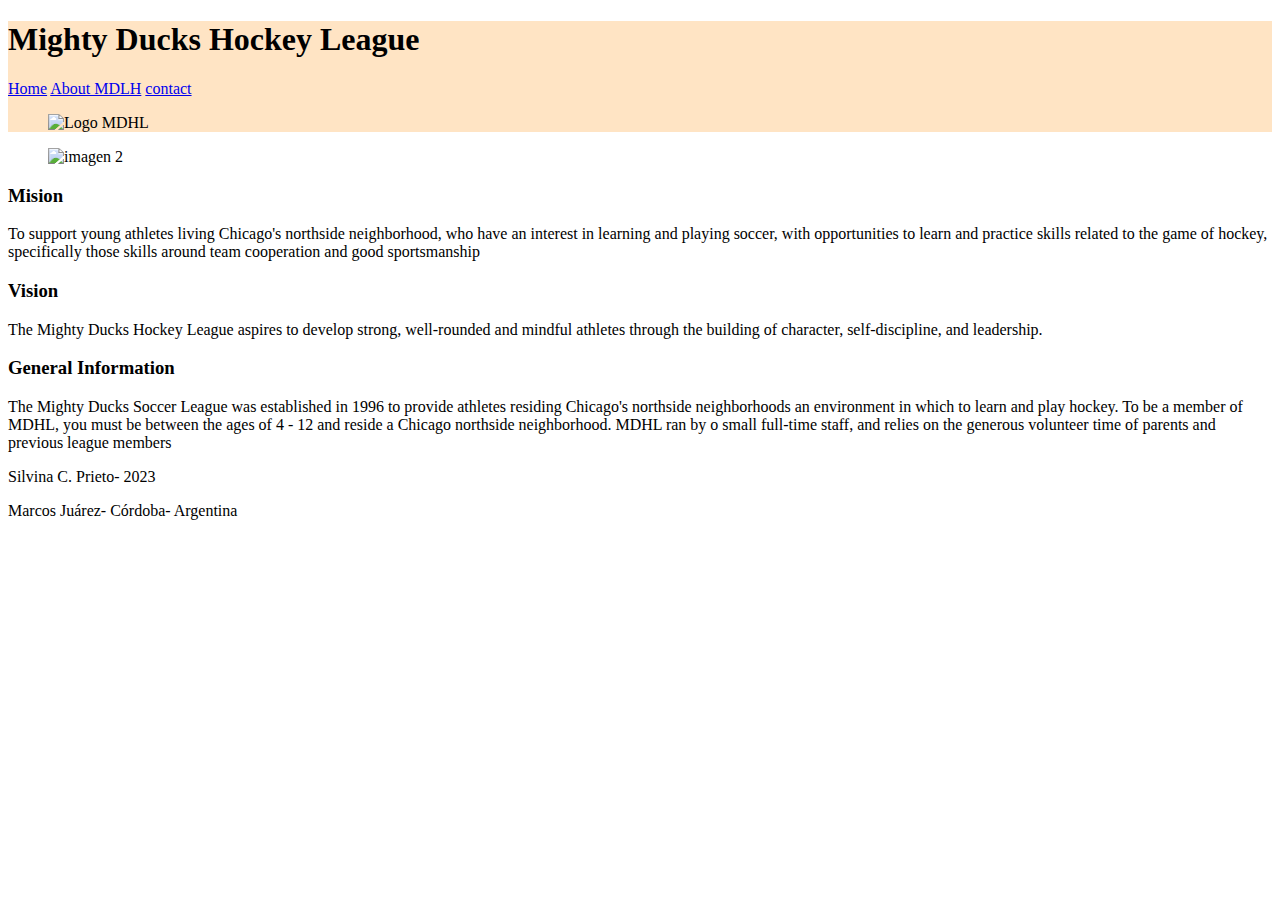
==== aboutMDLH.html @ f1accaf2 "se vincularon los styles files a los html files" ====
<!DOCTYPE html>
<html lang="en">
<head>
    <meta charset="UTF-8">
    <meta http-equiv="X-UA-Compatible" content="IE=edge">
    <meta name="viewport" content="width=device-width, initial-scale=1.0">
    <link rel="stylesheet" href="./style01.css">
    <!-- <link rel="stylesheet" href="./style02.css">
    <link rel="stylesheet" href="./style03.css"> -->
    <title>Mighty Ducks Hockey League</title>
</head>
<body>
    <header>
        <h1>Mighty Ducks Hockey League</h1>
        <nav>
            <a href="./index.html">Home</a>
            <a href="#">About MDLH</a>
            <a href="./contact.html">contact</a>
        </nav>
        <figure>
            <img src="./logoMDucks.png" alt="Logo MDHL">
        </figure>
    </header>
    <main>
        <figure>
            <img src="./image02.jpg" alt="imagen 2">
        </figure>

        <h3>Mision</h3>
                <p>To support young athletes living Chicago's northside neighborhood, who have an interest in
                    learning and playing soccer, with opportunities to learn and practice skills related to the game of
                    hockey, specifically those skills around team cooperation and good sportsmanship</p>  

        <h3>Vision</h3>
                <p>The Mighty Ducks Hockey League aspires to develop strong, well-rounded and mindful athletes
                    through the building of character, self-discipline, and leadership.</p>  
 
        <h3>General Information</h3>
                <p>The Mighty Ducks Soccer League was established in 1996 to provide athletes residing
                    Chicago's northside neighborhoods an environment in which to learn and play hockey. To be a
                    member of MDHL, you must be between the ages of 4 - 12 and reside a Chicago northside
                    neighborhood. MDHL ran by o small full-time staff, and relies on the generous volunteer time of
                    parents and previous league members</p>  

    </main>
    <footer>
        <p>Silvina C. Prieto- 2023</p>
        <p>Marcos Juárez- Córdoba- Argentina</p> 
    </footer>


</body>
</html>
---- style01.css ----
header{
    background-color: bisque;
}
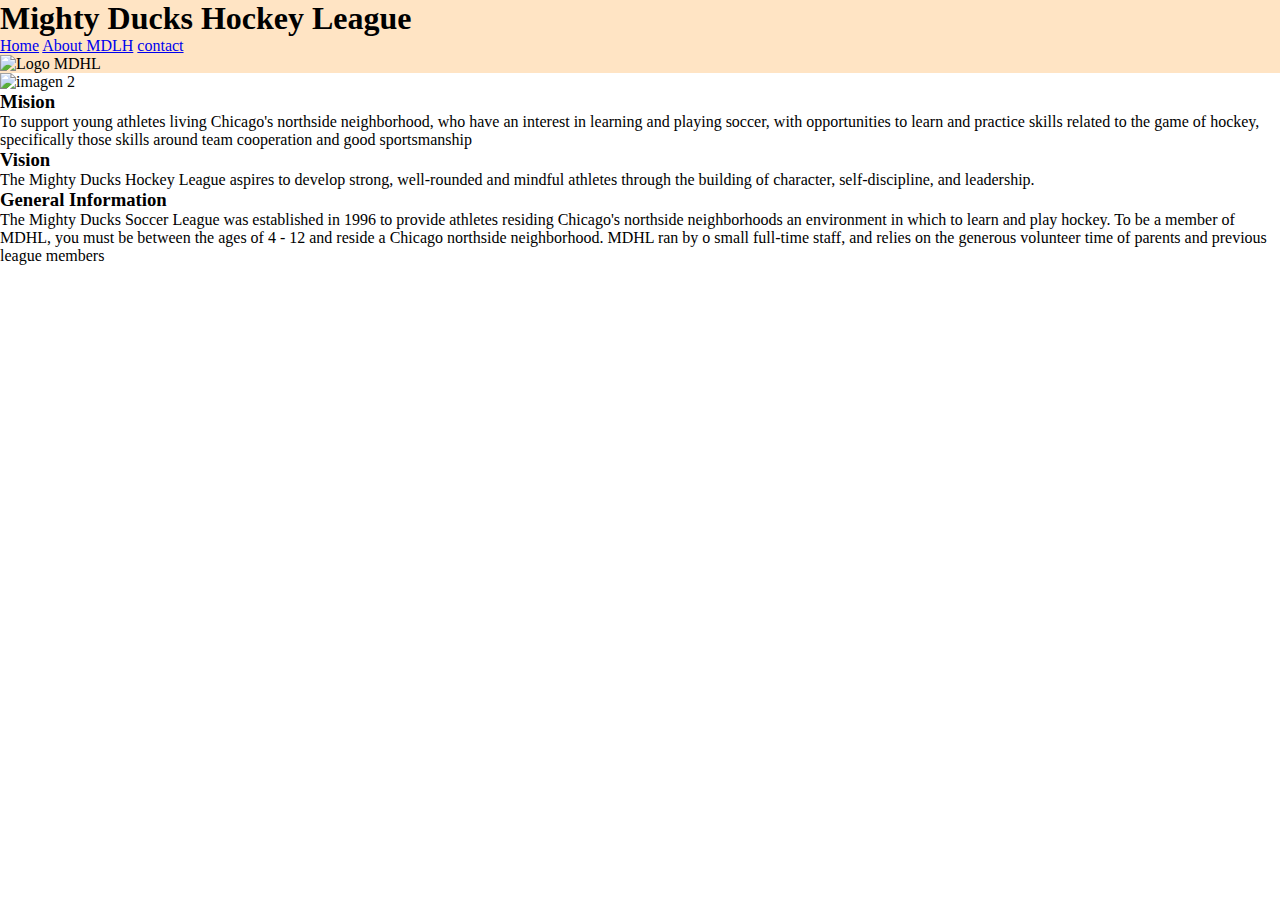
==== commit 3c88c56a: "Merge pull request #2 from argiropolis/develop" ====
--- a/aboutMDLH.html
+++ b/aboutMDLH.html
@@ -4,9 +4,9 @@
     <meta charset="UTF-8">
     <meta http-equiv="X-UA-Compatible" content="IE=edge">
     <meta name="viewport" content="width=device-width, initial-scale=1.0">
-    <link rel="stylesheet" href="./style01.css">
-    <!-- <link rel="stylesheet" href="./style02.css">
-    <link rel="stylesheet" href="./style03.css"> -->
+    <link rel="stylesheet" href="./styles/style01.css">
+    <!-- <link rel="stylesheet" href="./styles/style02.css">
+    <link rel="stylesheet" href="./styles/style03.css"> -->
     <title>Mighty Ducks Hockey League</title>
 </head>
 <body>
@@ -47,7 +47,5 @@
         <p>Silvina C. Prieto- 2023</p>
         <p>Marcos Juárez- Córdoba- Argentina</p> 
     </footer>
-
-
 </body>
 </html>--- a/styles/style01.css
+++ b/styles/style01.css
@@ -0,0 +1,15 @@
+*{
+    box-sizing: border-box;
+    margin: 0;
+    padding: 0;
+    font-family: Comic;
+}
+
+
+header{
+    background-color: bisque;
+}
+
+footer{
+    display: none;
+}--- a/styles/style02.css
+++ b/styles/style02.css
@@ -0,0 +1,5 @@
+*{
+    box-sizing: border-box;
+    margin: 0;
+    padding: 0;
+}--- a/styles/style03.css
+++ b/styles/style03.css
@@ -0,0 +1,5 @@
+*{
+    box-sizing: border-box;
+    margin: 0;
+    padding: 0;
+}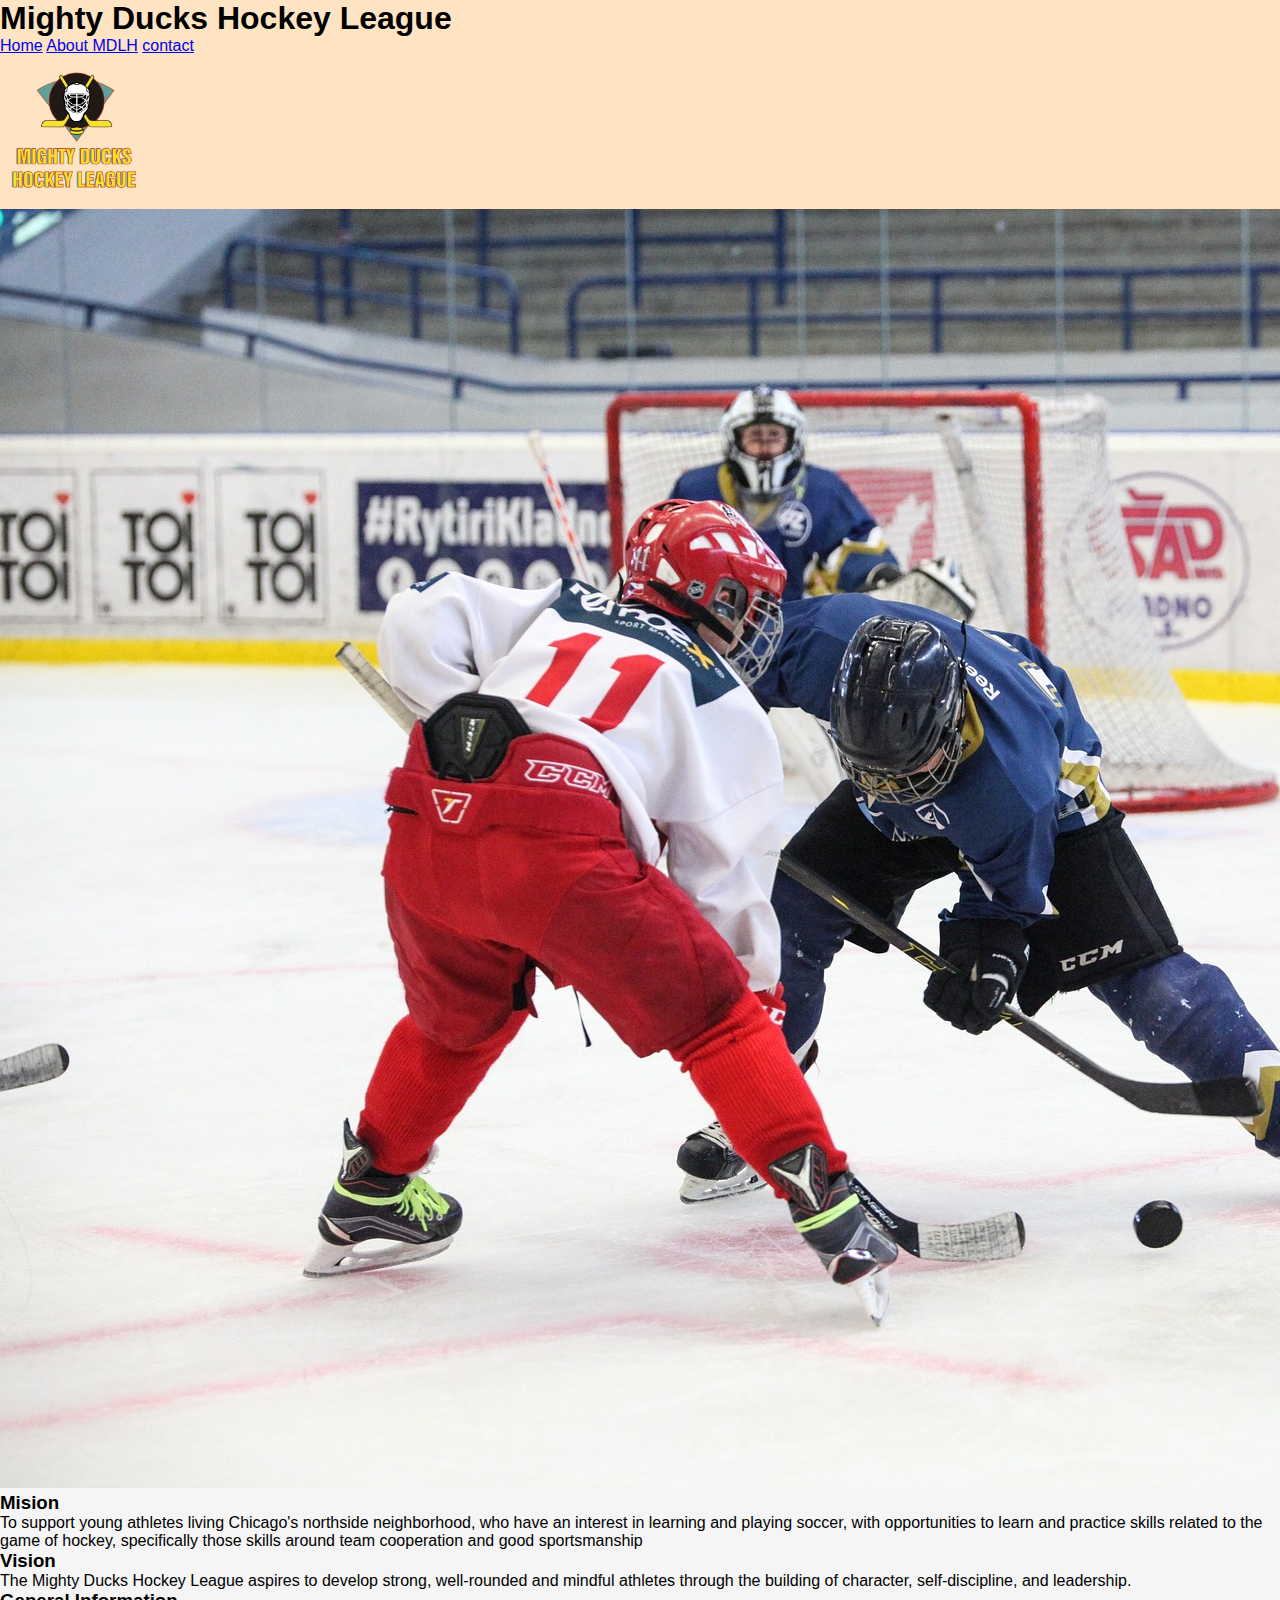
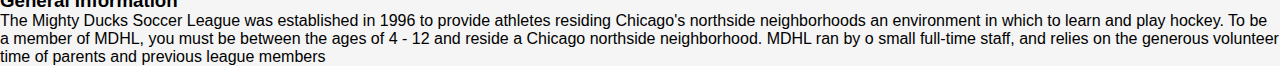
==== commit 68ede789: "comenzando con CSS" ====
--- a/aboutMDLH.html
+++ b/aboutMDLH.html
@@ -18,12 +18,12 @@
             <a href="./contact.html">contact</a>
         </nav>
         <figure>
-            <img src="./logoMDucks.png" alt="Logo MDHL">
+            <img class="logoMDHL" src="./src/LogoMDucks.png" alt="Logo MDHL">
         </figure>
     </header>
     <main>
         <figure>
-            <img src="./image02.jpg" alt="imagen 2">
+            <img src="./src/image1.jpg" alt="imagen 1">
         </figure>
 
         <h3>Mision</h3>
--- a/styles/style01.css
+++ b/styles/style01.css
@@ -2,7 +2,7 @@
     box-sizing: border-box;
     margin: 0;
     padding: 0;
-    font-family: Comic;
+    font-family:'Gill Sans', 'Gill Sans MT', Calibri, 'Trebuchet MS', sans-serif;
 }
 
 
@@ -10,6 +10,27 @@
     background-color: bisque;
 }
 
+main{
+    background-color: whitesmoke;
+
+}
+h2{
+    background-color: black;
+    color: white;
+    text-align: center;
+    margin: 2px
+    
+ }
+
+article{
+    display:block;
+}
+
+.logoMDHL{
+    width: 150px;
+    height: 150px;
+    object-fit: contain;
+}
 footer{
     display: none;
 }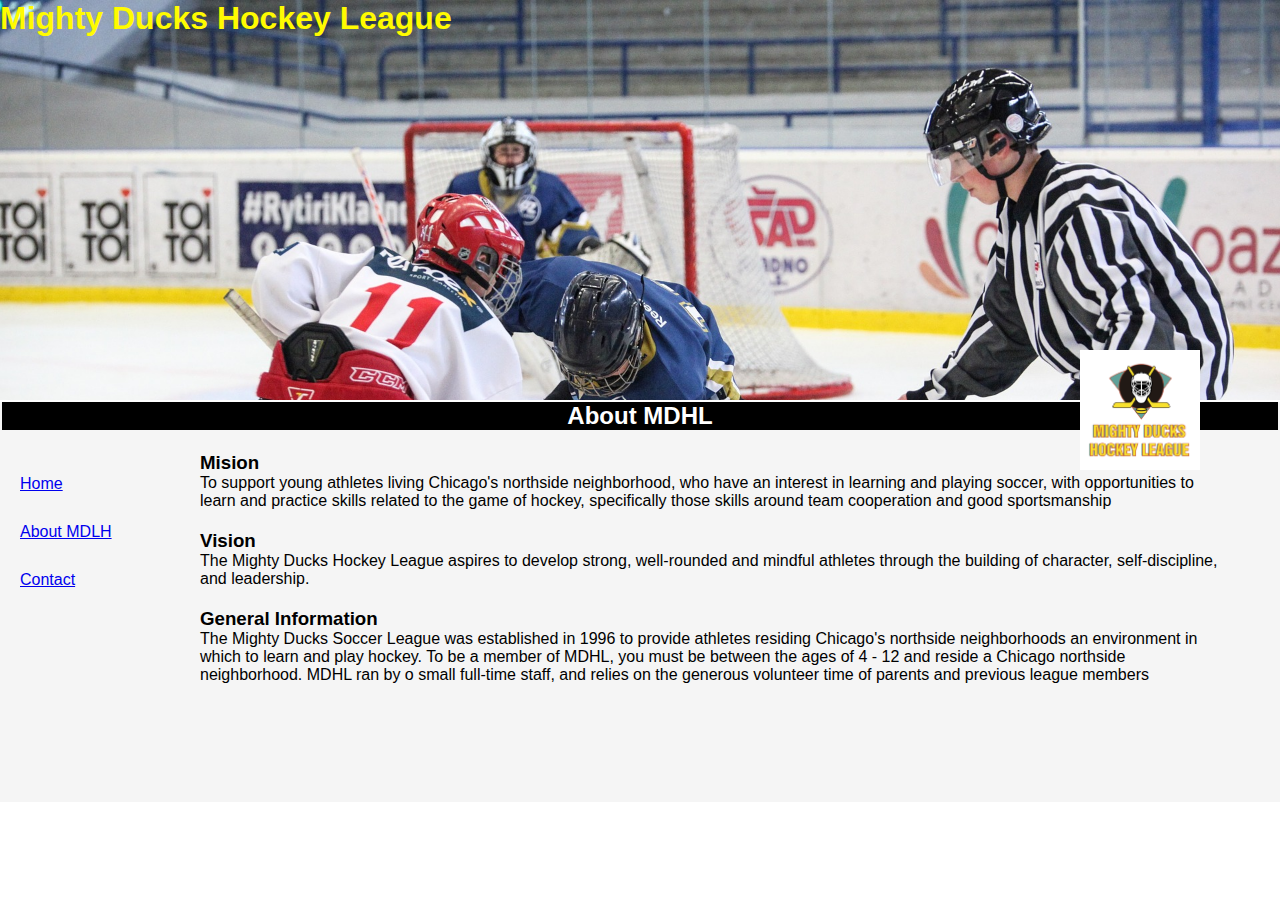
==== commit b4b8971b: "diseño 1 almost finished" ====
--- a/aboutMDLH.html
+++ b/aboutMDLH.html
@@ -11,36 +11,34 @@
 </head>
 <body>
     <header>
-        <h1>Mighty Ducks Hockey League</h1>
+        <h1 class="encabezado">Mighty Ducks Hockey League</h1>
+        <img class="logoMDHL" src="./src/LogoMDucks.png" alt="Logo MDHL">
         <nav>
-            <a href="./index.html">Home</a>
-            <a href="#">About MDLH</a>
-            <a href="./contact.html">contact</a>
+            <a class="navMenu" href="index.html">Home</a>
+            <a class="navMenu" href="#">About MDLH</a>
+            <a class="navMenu"href="./contact.html">Contact</a>
         </nav>
-        <figure>
-            <img class="logoMDHL" src="./src/LogoMDucks.png" alt="Logo MDHL">
-        </figure>
     </header>
+    
     <main>
-        <figure>
-            <img src="./src/image1.jpg" alt="imagen 1">
-        </figure>
-
-        <h3>Mision</h3>
-                <p>To support young athletes living Chicago's northside neighborhood, who have an interest in
-                    learning and playing soccer, with opportunities to learn and practice skills related to the game of
-                    hockey, specifically those skills around team cooperation and good sportsmanship</p>  
-
-        <h3>Vision</h3>
+        <h2>About MDHL</h2>
+            <article class="articleMain"> 
+                <h3>Mision</h3>
+                <p>To support young athletes living Chicago's northside neighborhood, who have an interest in learning and playing soccer, with opportunities to learn and practice skills related to the game of hockey, specifically those skills around team cooperation and good sportsmanship</p>  
+ 
+            </article>
+            <article class="articleMain"> 
+                <h3>Vision</h3>
                 <p>The Mighty Ducks Hockey League aspires to develop strong, well-rounded and mindful athletes
-                    through the building of character, self-discipline, and leadership.</p>  
- 
-        <h3>General Information</h3>
+                    through the building of character, self-discipline, and leadership.</p>
+            </article>
+            <article class="articleMain"> 
+                <h3>General Information</h3>
                 <p>The Mighty Ducks Soccer League was established in 1996 to provide athletes residing
                     Chicago's northside neighborhoods an environment in which to learn and play hockey. To be a
                     member of MDHL, you must be between the ages of 4 - 12 and reside a Chicago northside
                     neighborhood. MDHL ran by o small full-time staff, and relies on the generous volunteer time of
-                    parents and previous league members</p>  
+                    parents and previous league members</p>
 
     </main>
     <footer>
--- a/styles/style01.css
+++ b/styles/style01.css
@@ -2,35 +2,69 @@
     box-sizing: border-box;
     margin: 0;
     padding: 0;
+  /*   border: 2px solid black; */
     font-family:'Gill Sans', 'Gill Sans MT', Calibri, 'Trebuchet MS', sans-serif;
 }
 
+header{
+    background-image: url(../src/image1.jpg);
+    height: 400px;
+    background-repeat: no-repeat;
+    background-size: cover;
+}
 
-header{
-    background-color: bisque;
+nav{
+    padding: 5px 20px 30px 20px;
+    position:absolute;
+    top: 450px;
+ }
+.navMenu{
+    padding: 20px 0px 10px 0px;
+    display: block;
+}
+.encabezado{
+    text-align: left;
+    color: rgb(255, 251, 0);
+}
+.logoMDHL{
+    width: 120px;
+    height: 120px;
+    background-color: white;
+    object-fit: contain;
+    position: absolute;
+    right: 80px;
+    top: 350px;    
+}
+.portada{
+    width: 100%;
+    height: 400px;
+    object-fit: cover;
 }
 
 main{
+    width: 100%;
+    height: 400px;
     background-color: whitesmoke;
+}
 
+.articleMain{
+    width: 80%;
+    padding-top: 20px;
+    position: relative;
+    left: 200px;
 }
 h2{
     background-color: black;
     color: white;
     text-align: center;
-    margin: 2px
-    
+    margin: 2px;
  }
 
 article{
     display:block;
 }
 
-.logoMDHL{
-    width: 150px;
-    height: 150px;
-    object-fit: contain;
-}
+
 footer{
     display: none;
 }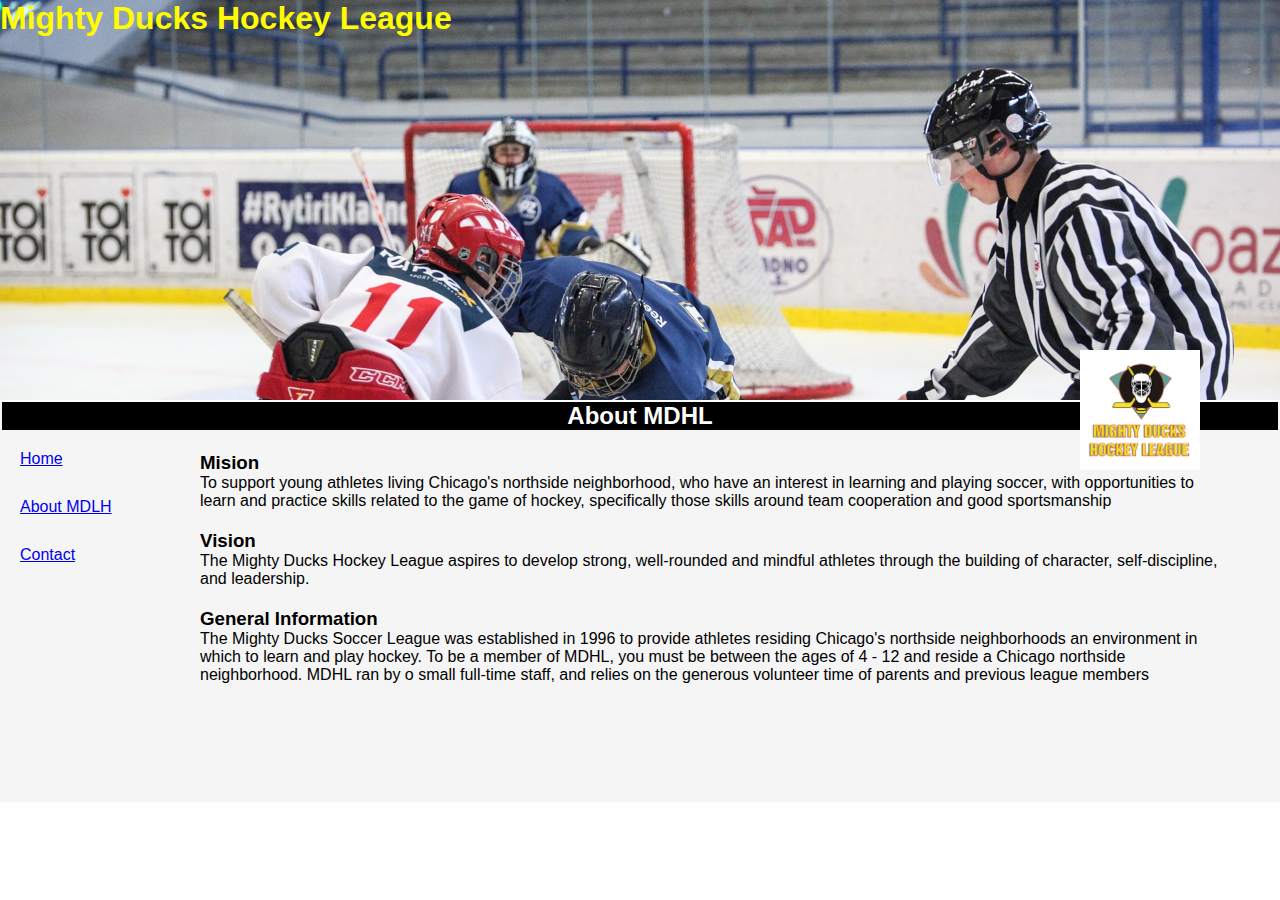
==== commit cd699671: "diseño 2 validado" ====
--- a/aboutMDLH.html
+++ b/aboutMDLH.html
@@ -4,9 +4,9 @@
     <meta charset="UTF-8">
     <meta http-equiv="X-UA-Compatible" content="IE=edge">
     <meta name="viewport" content="width=device-width, initial-scale=1.0">
-    <link rel="stylesheet" href="./styles/style01.css">
-    <!-- <link rel="stylesheet" href="./styles/style02.css">
-    <link rel="stylesheet" href="./styles/style03.css"> -->
+    <!-- <link rel="stylesheet" href="./styles/style01.css"> -->
+    <!-- <link rel="stylesheet" href="./styles/style02.css"> -->
+    <link rel="stylesheet" href="./styles/style03.css">
     <title>Mighty Ducks Hockey League</title>
 </head>
 <body>
@@ -15,8 +15,9 @@
         <img class="logoMDHL" src="./src/LogoMDucks.png" alt="Logo MDHL">
         <nav>
             <a class="navMenu" href="index.html">Home</a>
-            <a class="navMenu" href="#">About MDLH</a>
-            <a class="navMenu"href="./contact.html">Contact</a>
+            <a class="navMenu long" href="./aboutMDLH.html">About MDLH</a>
+            <a class="navMenu short" href="./aboutMDLH.html">About</a>
+            <a class="navMenu" href="./contact.html">Contact</a>
         </nav>
     </header>
     
@@ -39,7 +40,7 @@
                     member of MDHL, you must be between the ages of 4 - 12 and reside a Chicago northside
                     neighborhood. MDHL ran by o small full-time staff, and relies on the generous volunteer time of
                     parents and previous league members</p>
-
+            </article>
     </main>
     <footer>
         <p>Silvina C. Prieto- 2023</p>
--- a/styles/style01.css
+++ b/styles/style01.css
@@ -16,11 +16,17 @@
 nav{
     padding: 5px 20px 30px 20px;
     position:absolute;
-    top: 450px;
+    top: 425px;
  }
 .navMenu{
     padding: 20px 0px 10px 0px;
     display: block;
+}
+.navMenu:focus{
+    text-decoration: none;
+}
+.short{
+    display: none;
 }
 .encabezado{
     text-align: left;
--- a/styles/style02.css
+++ b/styles/style02.css
@@ -2,4 +2,83 @@
     box-sizing: border-box;
     margin: 0;
     padding: 0;
+    /* border: 2px solid black; */
+    font-family:'Gill Sans', 'Gill Sans MT', Calibri, 'Trebuchet MS', sans-serif
+}
+
+header{
+    background-image: url(../src/image1.jpg);
+    height: 400px;
+    background-repeat: no-repeat;
+    background-size: cover;
+} 
+
+nav{
+    padding: 5px 20px 30px 20px;
+    position:absolute;
+    top: 20px;
+    right: 5px
+ }
+.navMenu{
+    display: inline-block;
+    width: 70px; 
+    background-color: rgb(0, 68, 255);
+    box-shadow: 2px 2px 2px 1px grey;
+    padding: 5px;
+    text-align: center;
+    color: white;
+    text-decoration: none;
+}
+.navMenu:focus{
+    background-color: green;
+}
+.long{
+    display: none;
+}
+.encabezado{
+    background-color: white;
+    text-align: left;
+    font-style: italic;
+    font-weight: 400;
+    color: black;
+}
+.logoMDHL{
+    width: 120px;
+    height: 120px;
+    background-color: white;
+    object-fit: contain;
+    position: absolute;
+    top: 460px;
+    left: 30px  
+}
+.portada{
+    width: 100%;
+    height: 400px;
+    object-fit: cover;
+}
+
+main{
+    width: 100%;
+    height: 400px;
+    background-color: whitesmoke;
+}
+
+.articleMain{
+    width: 80%;
+    padding-top: 20px;
+    position: relative;
+    left: 200px;
+}
+h2{
+    border: 1px solid black;
+    text-align: center;
+}
+
+article{
+    display:block;
+}
+
+
+footer{
+    display: none;
 }--- a/styles/style03.css
+++ b/styles/style03.css
@@ -2,4 +2,75 @@
     box-sizing: border-box;
     margin: 0;
     padding: 0;
+  /*   border: 2px solid black; */
+    font-family:'Gill Sans', 'Gill Sans MT', Calibri, 'Trebuchet MS', sans-serif;
+}
+
+header{
+    background-image: url(../src/image1.jpg);
+    height: 400px;
+    background-repeat: no-repeat;
+    background-size: cover;
+}
+
+nav{
+    padding: 5px 20px 30px 20px;
+    position:absolute;
+    top: 425px;
+ }
+.navMenu{
+    padding: 20px 0px 10px 0px;
+    display: block;
+}
+.navMenu:focus{
+    text-decoration: none;
+}
+.short{
+    display: none;
+}
+.encabezado{
+    text-align: left;
+    color: rgb(255, 251, 0);
+}
+.logoMDHL{
+    width: 120px;
+    height: 120px;
+    background-color: white;
+    object-fit: contain;
+    position: absolute;
+    right: 80px;
+    top: 350px;    
+}
+.portada{
+    width: 100%;
+    height: 400px;
+    object-fit: cover;
+}
+
+main{
+    width: 100%;
+    height: 400px;
+    background-color: whitesmoke;
+}
+
+.articleMain{
+    width: 80%;
+    padding-top: 20px;
+    position: relative;
+    left: 200px;
+}
+h2{
+    background-color: black;
+    color: white;
+    text-align: center;
+    margin: 2px;
+ }
+
+article{
+    display:block;
+}
+
+
+footer{
+    display: none;
 }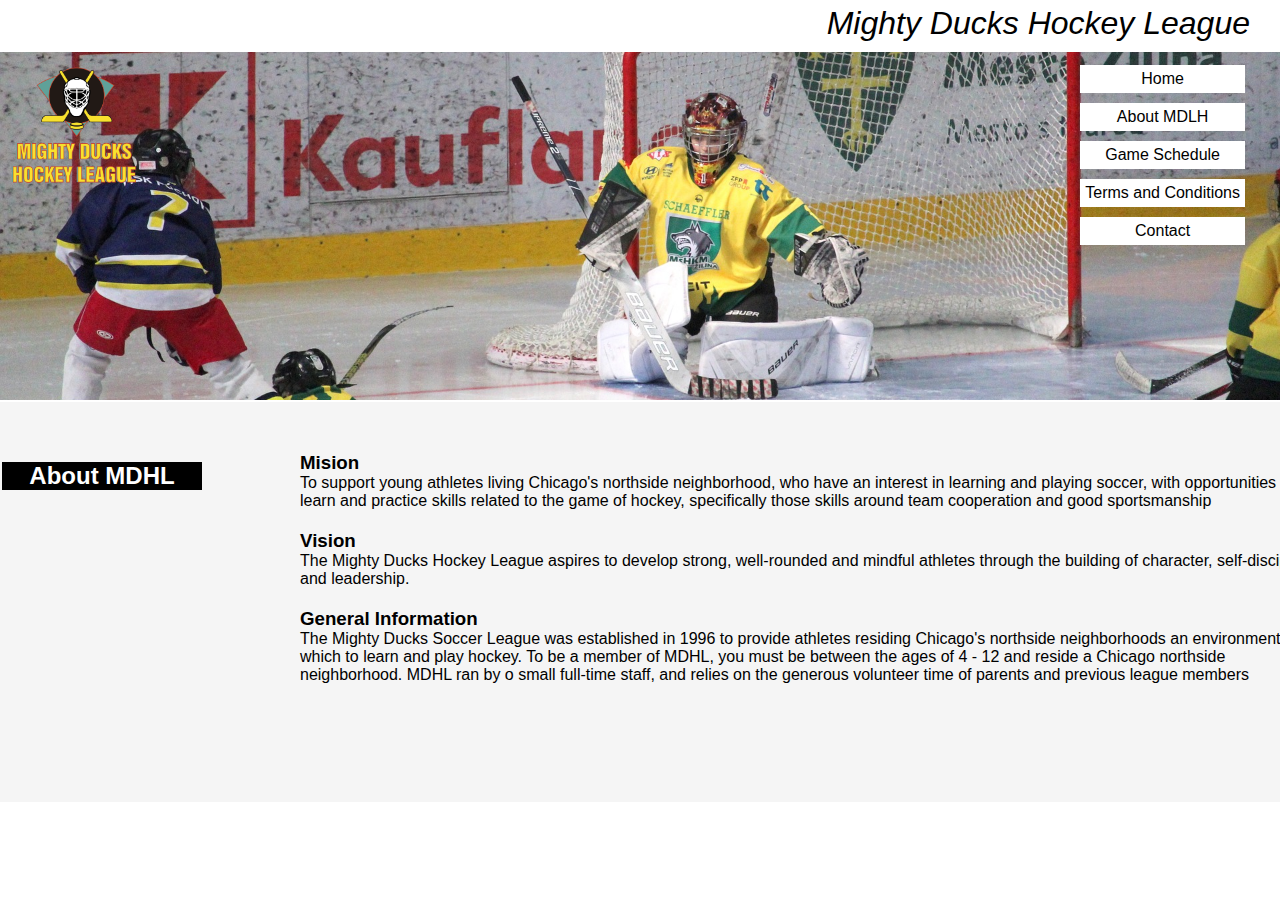
==== commit 3986e6b4: "nav bar edited using flex" ====
--- a/aboutMDLH.html
+++ b/aboutMDLH.html
@@ -14,9 +14,11 @@
         <h1 class="encabezado">Mighty Ducks Hockey League</h1>
         <img class="logoMDHL" src="./src/LogoMDucks.png" alt="Logo MDHL">
         <nav>
-            <a class="navMenu" href="index.html">Home</a>
+            <a class="navMenu" href="#">Home</a>
             <a class="navMenu long" href="./aboutMDLH.html">About MDLH</a>
             <a class="navMenu short" href="./aboutMDLH.html">About</a>
+            <a class="navMenu" href="./gameSchedule.html">Game Schedule</a>
+            <a class="navMenu" href="./terms&conditions.html">Terms and Conditions</a>
             <a class="navMenu" href="./contact.html">Contact</a>
         </nav>
     </header>
--- a/styles/style03.css
+++ b/styles/style03.css
@@ -3,50 +3,57 @@
     margin: 0;
     padding: 0;
   /*   border: 2px solid black; */
-    font-family:'Gill Sans', 'Gill Sans MT', Calibri, 'Trebuchet MS', sans-serif;
+    font-family:'Segoe UI', Tahoma, Geneva, Verdana, sans-serif
 }
 
 header{
-    background-image: url(../src/image1.jpg);
+    background-image: url(../src/image2.jpg);
     height: 400px;
     background-repeat: no-repeat;
     background-size: cover;
 }
 
 nav{
-    padding: 5px 20px 30px 20px;
+    display: flex;
+    flex-direction: column;
+    padding: 10px 30px 10px 0px;    
     position:absolute;
-    top: 425px;
+    top: 50px;
+    right: 0px;
  }
-.navMenu{
-    padding: 20px 0px 10px 0px;
+ .navMenu{
     display: block;
+    /* width: 70px; */
+    background-color: white;  
+    padding: 5px;
+    margin: 5px;
+    text-align: center;
+    text-decoration: none;
+    color: black;    
 }
 .navMenu:focus{
-    text-decoration: none;
+    color: blue;
 }
+
 .short{
     display: none;
 }
 .encabezado{
-    text-align: left;
-    color: rgb(255, 251, 0);
+    background-color: white;
+    padding: 5px 30px 10px 0px;
+    text-align: right;
+    font-style: italic;
+    font-weight: 500;
+    color: black;
 }
 .logoMDHL{
-    width: 120px;
-    height: 120px;
-    background-color: white;
+    width: 150px;
+    height: 150px;
     object-fit: contain;
     position: absolute;
-    right: 80px;
-    top: 350px;    
+    left: 0px;
+    top: 50px;    
 }
-.portada{
-    width: 100%;
-    height: 400px;
-    object-fit: cover;
-}
-
 main{
     width: 100%;
     height: 400px;
@@ -57,13 +64,16 @@
     width: 80%;
     padding-top: 20px;
     position: relative;
-    left: 200px;
+    left: 300px;
 }
 h2{
+    width: 200px;
     background-color: black;
     color: white;
     text-align: center;
     margin: 2px;
+    position: relative;
+    top: 15%;
  }
 
 article{
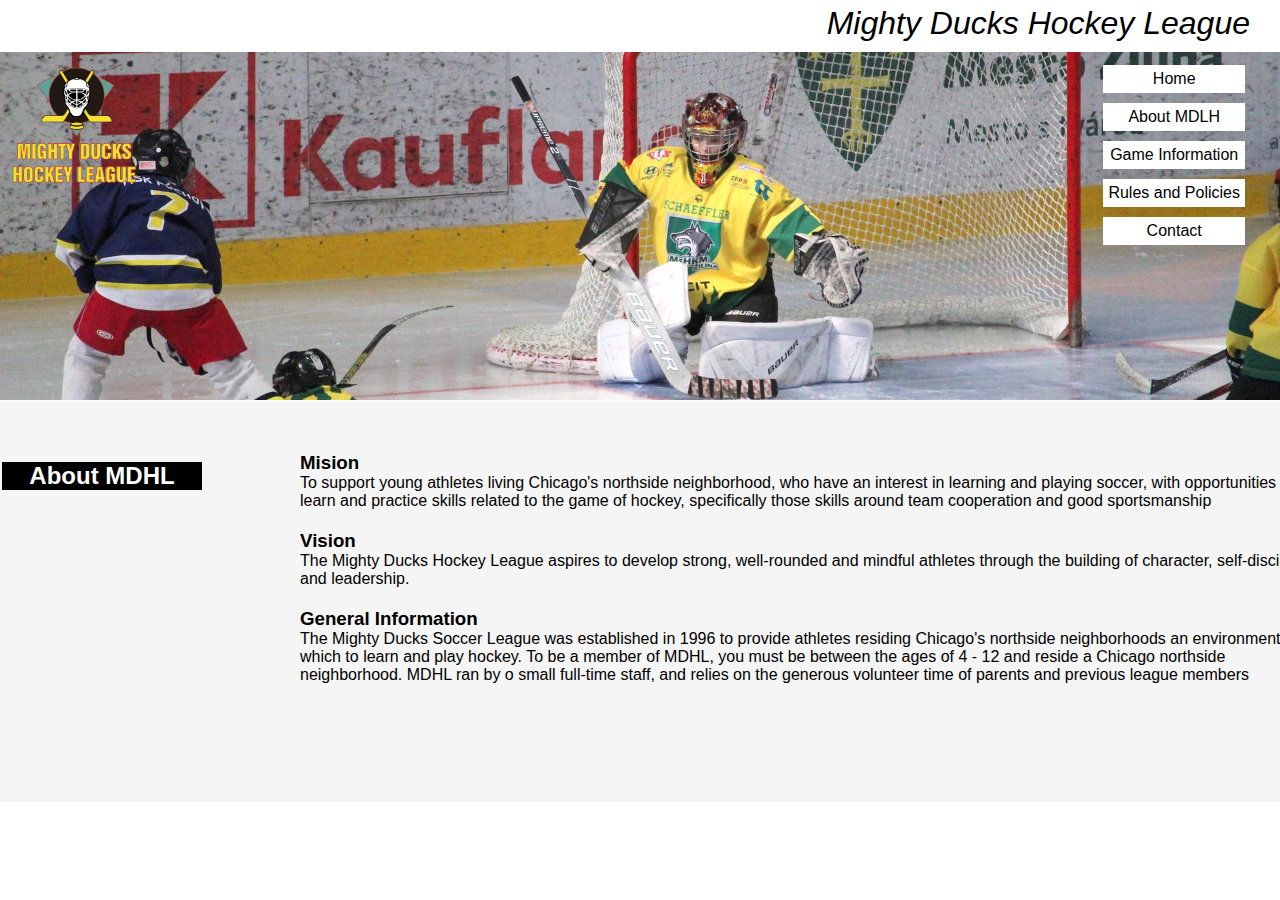
==== commit 9ff2b00f: "1/2task3 (#6)" ====
--- a/aboutMDLH.html
+++ b/aboutMDLH.html
@@ -14,17 +14,17 @@
         <h1 class="encabezado">Mighty Ducks Hockey League</h1>
         <img class="logoMDHL" src="./src/LogoMDucks.png" alt="Logo MDHL">
         <nav>
-            <a class="navMenu" href="#">Home</a>
+            <a class="navMenu" href="./index.html">Home</a>
             <a class="navMenu long" href="./aboutMDLH.html">About MDLH</a>
             <a class="navMenu short" href="./aboutMDLH.html">About</a>
-            <a class="navMenu" href="./gameSchedule.html">Game Schedule</a>
-            <a class="navMenu" href="./terms&conditions.html">Terms and Conditions</a>
+            <a class="navMenu" href="./gameInfo.html">Game Information</a>
+            <a class="navMenu" href="./rules.html">Rules and Policies</a>
             <a class="navMenu" href="./contact.html">Contact</a>
         </nav>
     </header>
     
-    <main>
-        <h2>About MDHL</h2>
+    <main class="mainHome">
+        <h2 class="h2home">About MDHL</h2>
             <article class="articleMain"> 
                 <h3>Mision</h3>
                 <p>To support young athletes living Chicago's northside neighborhood, who have an interest in learning and playing soccer, with opportunities to learn and practice skills related to the game of hockey, specifically those skills around team cooperation and good sportsmanship</p>  
--- a/styles/style03.css
+++ b/styles/style03.css
@@ -54,7 +54,7 @@
     left: 0px;
     top: 50px;    
 }
-main{
+.mainHome{
     width: 100%;
     height: 400px;
     background-color: whitesmoke;
@@ -66,7 +66,7 @@
     position: relative;
     left: 300px;
 }
-h2{
+.h2home{
     width: 200px;
     background-color: black;
     color: white;
@@ -75,11 +75,53 @@
     position: relative;
     top: 15%;
  }
+ .h2long{
+    width: 80%;
+    text-align: center;
+ }
+ .rulesflex{
+    display: flex;
+    justify-content: space-around;
+    flex-direction: column;
+    height: 600px;
+    width: 80%;
+    padding-left: 60px;
+ }
+ .h3rules{
+    width: 80%;
+    text-align: center;
+ }
+ .p1Rules{
+    text-align: justify;    
+ }
+ .pfirstline{
+    text-indent: 30px;
+ }
+ .olRules{
+    padding-left: 15px;
+    text-align: justify;  
+ }
+ .alfabetico{
+    list-style-type: lower-alpha;
+ }
+ .desordenada{
+    padding-left: 60px;
+    text-indent: 10px;
+    list-style-type: circle;
+ }
+ .h3inline{
+    display: inline-block;
+ }
 
 article{
     display:block;
 }
-
+.mainSchedule{
+    display: flex;
+}
+.tabla{
+    width: 100%;
+}
 
 footer{
     display: none;
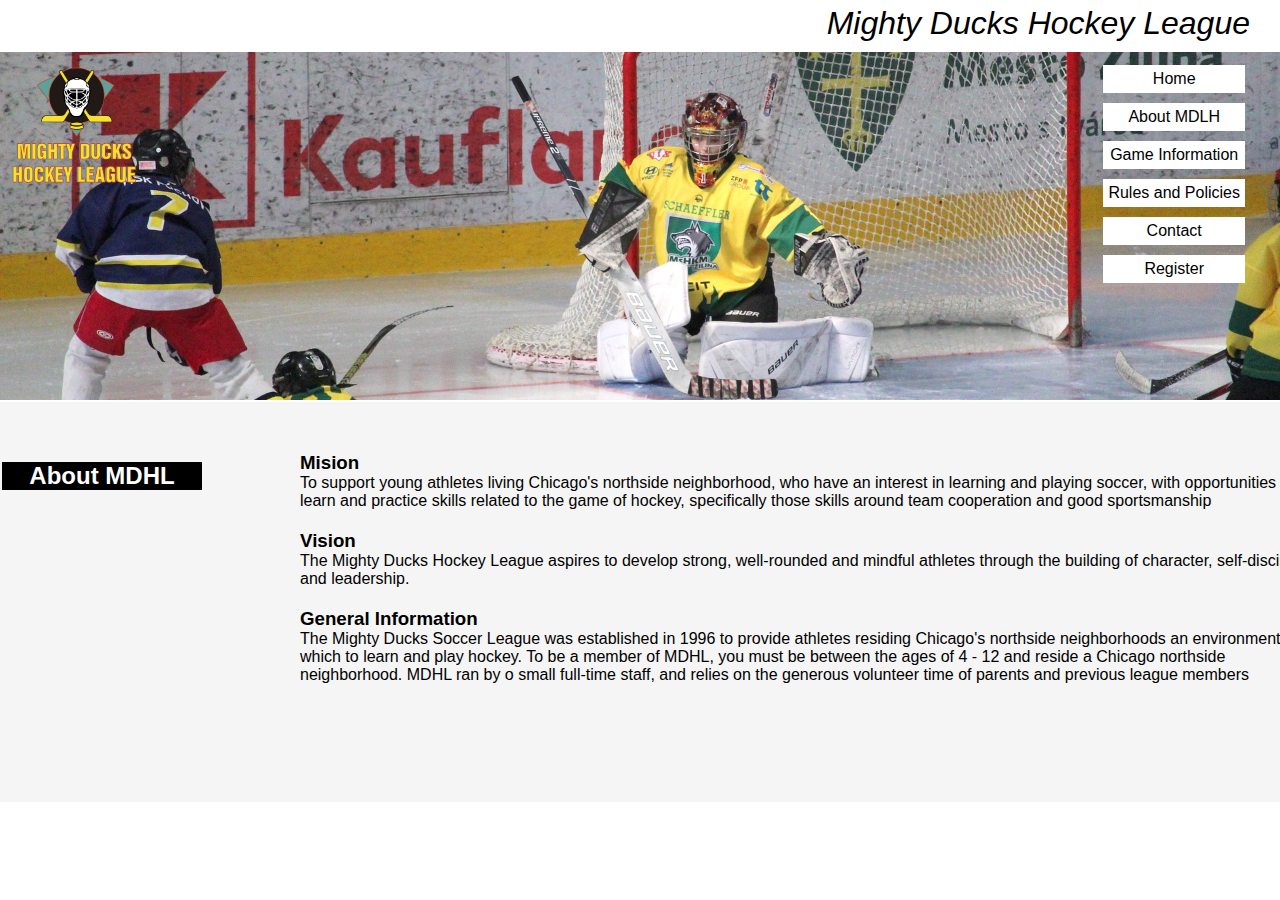
==== commit 828e46f3: "rules and css checked, registration page created" ====
--- a/aboutMDLH.html
+++ b/aboutMDLH.html
@@ -20,6 +20,7 @@
             <a class="navMenu" href="./gameInfo.html">Game Information</a>
             <a class="navMenu" href="./rules.html">Rules and Policies</a>
             <a class="navMenu" href="./contact.html">Contact</a>
+            <a class="navMenu" href="./registration.html">Register</a>
         </nav>
     </header>
     
